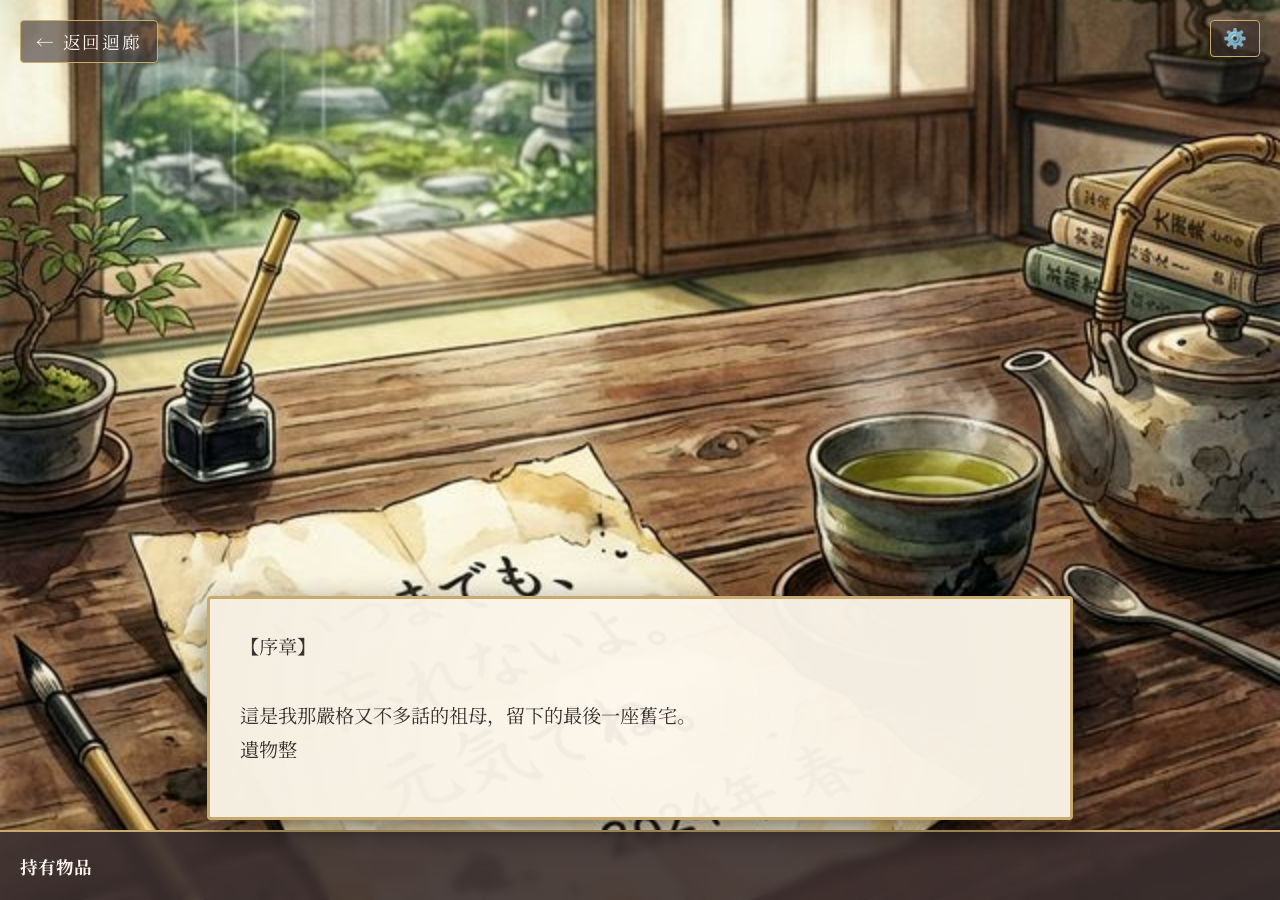
==== game1.html @ 888f18bc "兩段文字解謎遊戲" ====
<!DOCTYPE html>
<html lang="zh-TW">
<head>
    <meta charset="UTF-8">
    <meta name="viewport" content="width=device-width, initial-scale=1.0">
    <title>記憶的回聲 - 日系敘事解謎</title>
    <link href="https://fonts.googleapis.com/css2?family=Noto+Serif+JP:wght@400;700&display=swap" rel="stylesheet">
    <link rel="stylesheet" href="css/style.css?v=4">
</head>
<body>

<div id="game-container">
    <a href="#" class="back-home-btn" onclick="GameController.goHome()">← 返回迴廊</a>
    <button id="settings-btn" class="settings-btn" onclick="GameController.toggleSettings()" title="設定">⚙️</button>

    <!-- 設定對話框 -->
    <div id="settings-modal" style="display: none; position: absolute; top: 70px; right: 20px; background: var(--color-vn-box, rgba(59, 47, 47, 0.9)); padding: 20px; border: 2px solid var(--color-accent); z-index: 1000; border-radius: 8px; width: 200px; box-shadow: 0 5px 15px rgba(0,0,0,0.8);">
        <h3 style="margin-top: 0; color: var(--color-accent); text-align: center; border-bottom: 1px solid var(--color-accent); padding-bottom: 10px;">設定</h3>
        <div style="display: flex; justify-content: space-between; align-items: center; margin-bottom: 20px;">
            <span style="color: var(--color-text, #fff);">背景音樂</span>
            <button id="music-toggle" class="action-btn" onclick="GameController.toggleMusic()" style="padding: 5px 10px;">🔇 關</button>
        </div>
        <div style="text-align: center;">
            <button class="action-btn" onclick="GameController.toggleSettings()">關閉</button>
        </div>
    </div>

    <div id="scene-view"></div>
    <div id="transition-overlay" class="active"></div>

    <!-- VN 對話框 -->
    <div id="vn-box">
        <div id="vn-text" class="vn-text"></div>
        
        <div id="vn-choices-container" class="vn-choices"></div>
        
        <div id="vn-input-container" class="vn-input-area" style="display: none;">
            <input type="text" id="vn-input" class="input-style" placeholder="請輸入...">
            <button class="action-btn" id="vn-input-submit">確認</button>
        </div>
    </div>

    <!-- 道具欄 -->
    <div id="inventory-bar">
        <div class="inventory-title">持有物品</div>
        <div id="inventory-list" class="inventory-items"></div>
    </div>

    <!-- 物品說明框 -->
    <div id="item-modal" style="display: none; position: absolute; top: 50%; left: 50%; transform: translate(-50%, -50%); background: var(--color-vn-box); padding: 20px; border: 2px solid var(--color-accent); z-index: 1000; border-radius: 8px; text-align: center; width: 300px; box-shadow: 0 5px 15px rgba(0,0,0,0.5);">
        <div id="item-modal-icon" style="font-size: 3rem; margin-bottom: 10px;"></div>
        <div id="item-modal-name" style="font-weight: bold; margin-bottom: 15px; font-size: 1.2rem; border-bottom: 1px solid var(--color-accent); padding-bottom: 5px;"></div>
        <div id="item-modal-desc" style="line-height: 1.5; margin-bottom: 20px;"></div>
        <button class="action-btn" onclick="document.getElementById('item-modal').style.display='none'">關閉</button>
    </div>
</div>

<script src="js/state.js?v=2"></script>
<script src="js/scenes.js?v=2"></script>
<script src="js/game.js?v=2"></script>

</body>
</html>
---- css/style.css ----
:root {
  --color-bg: #fdf6ec;
  --color-text: #3b2f2f;
  --color-accent: #c8a96e;
  --color-shadow: rgba(59, 47, 47, 0.15);
  --color-overlay: rgba(253, 246, 236, 0.85); /* 米白色半透明 */
  --color-vn-box: rgba(253, 246, 236, 0.95);
}

body, html {
    margin: 0;
    padding: 0;
    width: 100%;
    height: 100%;
    font-family: 'Noto Serif JP', serif;
    background-color: #000;
    overflow: hidden;
    color: var(--color-text);
}

#game-container {
    position: relative;
    width: 100vw;
    height: 100vh;
    background-color: #000;
}

#scene-view {
    position: absolute;
    top: 0;
    left: 0;
    width: 100%;
    height: 100%;
    background-size: cover;
    background-position: center;
    background-repeat: no-repeat;
    transition: background-image 1.5s ease;
}

#transition-overlay {
    position: absolute;
    top: 0;
    left: 0;
    width: 100%;
    height: 100%;
    background-color: #000;
    z-index: 999;
    opacity: 0;
    transition: opacity 1.5s ease-in-out;
    pointer-events: none;
}

#transition-overlay.active {
    opacity: 1;
    pointer-events: auto;
}

.back-home-btn {
    position: absolute;
    top: 20px;
    left: 20px;
    color: var(--color-bg);
    text-decoration: none;
    font-size: 1.1rem;
    padding: 8px 15px;
    border: 1px solid var(--color-accent);
    border-radius: 4px;
    background-color: rgba(59, 47, 47, 0.6); /* using a darker bg for contrast */
    z-index: 1000;
    transition: 0.2s;
    letter-spacing: 0.1em;
}

.back-home-btn:hover {
    background-color: var(--color-accent);
    color: var(--color-bg);
}

.settings-btn {
    position: absolute;
    top: 20px;
    right: 20px;
    color: var(--color-bg);
    text-decoration: none;
    font-size: 1.2rem;
    padding: 6px 12px;
    border: 1px solid var(--color-accent);
    border-radius: 4px;
    background-color: rgba(59, 47, 47, 0.6);
    z-index: 1000;
    transition: 0.2s;
    cursor: pointer;
}

.settings-btn:hover {
    background-color: var(--color-accent);
    color: var(--color-bg);
}

/* VN 對話框 */
#vn-box {
    position: absolute;
    bottom: 80px; /* 留給道具欄 */
    left: 50%;
    transform: translateX(-50%);
    width: 90%;
    max-width: 800px;
    background-image: radial-gradient(circle, var(--color-vn-box) 0%, #f4eee1 100%);
    border: 3px solid var(--color-accent);
    border-radius: 4px;
    box-shadow: 0 10px 30px rgba(0,0,0,0.5);
    padding: 30px;
    z-index: 100;
    display: flex;
    flex-direction: column;
    gap: 20px;
}

.vn-text {
    font-size: 1.2rem;
    line-height: 1.8;
    min-height: 100px;
}

.vn-choices {
    display: flex;
    flex-wrap: wrap;
    gap: 10px;
    justify-content: center;
}

.vn-input-area {
    display: flex;
    justify-content: center;
    gap: 10px;
}

.input-style {
    font-family: inherit;
    font-size: 1.1rem;
    padding: 10px 15px;
    border: 1px solid var(--color-text);
    border-radius: 4px;
    background: transparent;
    color: var(--color-text);
    width: 60%;
    outline: none;
    text-align: center;
}

.input-style:focus {
    border-color: var(--color-accent);
}

.action-btn {
    font-family: inherit;
    font-size: 1.1rem;
    padding: 10px 20px;
    background-color: var(--color-text);
    color: var(--color-bg);
    border: 1px solid var(--color-accent);
    border-radius: 4px;
    cursor: pointer;
    transition: all 0.2s;
}

.action-btn:hover {
    background-color: var(--color-accent);
    color: var(--color-text);
}

/* 道具欄 */
#inventory-bar {
    position: absolute;
    bottom: 0;
    left: 0;
    width: 100%;
    height: 70px;
    background-color: rgba(59, 47, 47, 0.9);
    border-top: 2px solid var(--color-accent);
    display: flex;
    align-items: center;
    padding: 0 20px;
    box-sizing: border-box;
    z-index: 50;
    backdrop-filter: blur(5px);
}

.inventory-title {
    color: var(--color-bg);
    margin-right: 20px;
    font-weight: bold;
    font-size: 1.1rem;
}

.inventory-items {
    display: flex;
    gap: 15px;
}

.inventory-item {
    width: 45px;
    height: 45px;
    background-color: var(--color-bg);
    border: 1px solid var(--color-accent);
    border-radius: 4px;
    display: flex;
    justify-content: center;
    align-items: center;
    font-size: 1.5rem;
    position: relative;
    cursor: pointer;
    transition: transform 0.2s;
    box-shadow: 2px 2px 5px var(--color-shadow);
}

.inventory-item:hover {
    transform: scale(1.05);
}

.inventory-item:hover::after {
    content: attr(data-name);
    position: absolute;
    bottom: 115%;
    left: 50%;
    transform: translateX(-50%);
    background: var(--color-bg);
    color: var(--color-text);
    padding: 4px 8px;
    border-radius: 4px;
    font-size: 0.9rem;
    white-space: nowrap;
    border: 1px solid var(--color-accent);
    pointer-events: none;
    box-shadow: 2px 2px 5px var(--color-shadow);
}
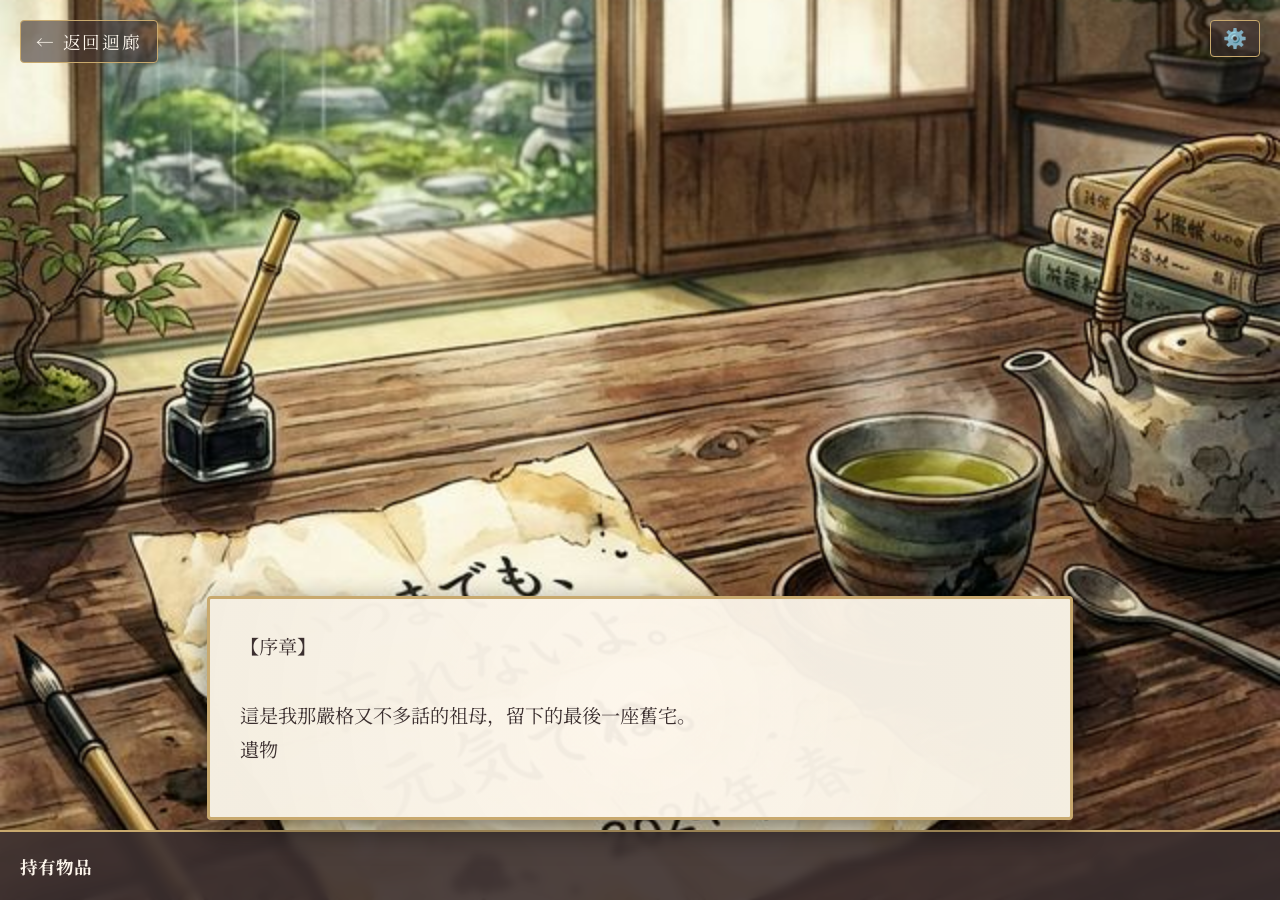
==== commit 947cf9d8: "新增網頁icon" ====
--- a/game1.html
+++ b/game1.html
@@ -6,6 +6,7 @@
     <title>記憶的回聲 - 日系敘事解謎</title>
     <link href="https://fonts.googleapis.com/css2?family=Noto+Serif+JP:wght@400;700&display=swap" rel="stylesheet">
     <link rel="stylesheet" href="css/style.css?v=4">
+    <link rel="icon" href="assets/favicon.png" type="image/png">
 </head>
 <body>
 
